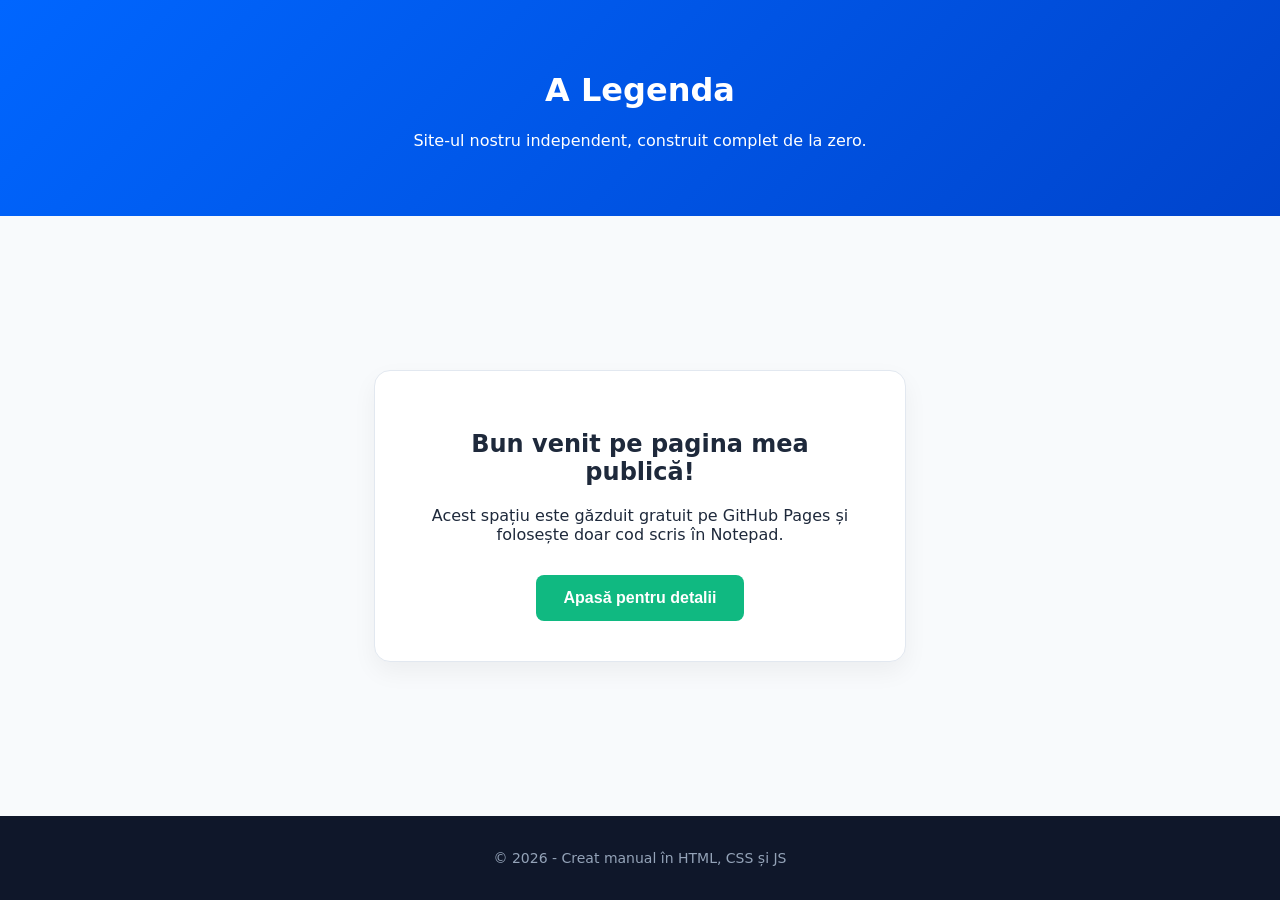
==== alegenza2/index.html @ 2456ec84 "Add files via upload" ====
<!DOCTYPE html>
<html lang="ro">
<head>
    <meta charset="UTF-8">
    <meta name="viewport" content="width=device-width, initial-scale=1.0">
    <title>A Legenda | Site Manual</title>
    <link rel="stylesheet" href="stil.css">
</head>
<body>

    <header>
        <h1>A Legenda</h1>
        <p>Site-ul nostru independent, construit complet de la zero.</p>
    </header>

    <main class="zona-principala">
        <div class="cutie-prezentare">
            <h2>Bun venit pe pagina mea publică!</h2>
            <p>Acest spațiu este găzduit gratuit pe GitHub Pages și folosește doar cod scris în Notepad.</p>
            <button id="butonInteractiune">Apasă pentru detalii</button>
            <p id="mesajAscuns" class="ascuns">✨ Minunat! Logica JavaScript funcționează perfect!</p>
        </div>
    </main>

    <footer>
        <p>&copy; 2026 - Creat manual în HTML, CSS și JS</p>
    </footer>

    <script src="logica.js"></script>
</body>
</html>
---- alegenza2/stil.css ----
body {
    font-family: 'Segoe UI', system-ui, sans-serif;
    margin: 0;
    padding: 0;
    background-color: #f8fafc;
    color: #1e293b;
    display: flex;
    flex-direction: column;
    min-height: 100vh;
}

header {
    background: linear-gradient(135deg, #0066ff, #0044cc);
    color: white;
    text-align: center;
    padding: 50px 20px;
}

.zona-principala {
    flex: 1;
    display: flex;
    justify-content: center;
    align-items: center;
    padding: 30px;
}

.cutie-prezentare {
    background: white;
    padding: 40px;
    border-radius: 16px;
    box-shadow: 0 10px 25px rgba(0, 0, 0, 0.05);
    text-align: center;
    max-width: 450px;
    border: 1px solid #e2e8f0;
}

button {
    background-color: #10b981;
    color: white;
    border: none;
    padding: 14px 28px;
    font-size: 16px;
    font-weight: 600;
    border-radius: 8px;
    cursor: pointer;
    transition: all 0.2s;
    margin-top: 15px;
}

button:hover {
    background-color: #059669;
    transform: translateY(-2px);
}

.ascuns {
    display: none;
    color: #10b981;
    font-weight: bold;
    margin-top: 20px;
    font-size: 15px;
}

footer {
    text-align: center;
    padding: 20px;
    background-color: #0f172a;
    color: #94a3b8;
    font-size: 14px;
}
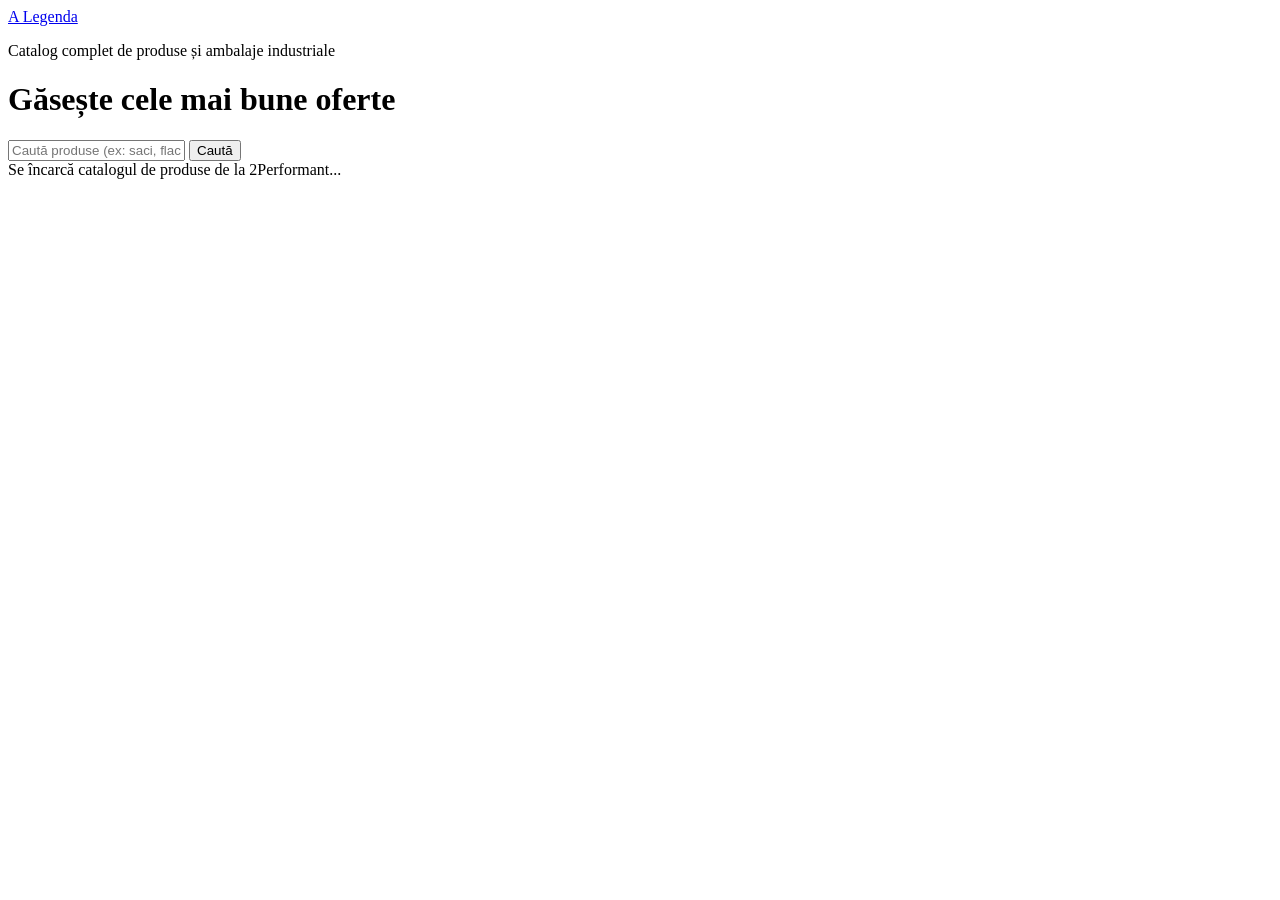
==== commit 73fad69e: "Add files via upload" ====
--- a/alegenza2/index.html
+++ b/alegenza2/index.html
@@ -3,28 +3,30 @@
 <head>
     <meta charset="UTF-8">
     <meta name="viewport" content="width=device-width, initial-scale=1.0">
-    <title>A Legenda | Site Manual</title>
+    <title>A LEGENDA | Oferte Standard și Industriale</title>
     <link rel="stylesheet" href="stil.css">
 </head>
 <body>
 
     <header>
-        <h1>A Legenda</h1>
-        <p>Site-ul nostru independent, construit complet de la zero.</p>
+        <a href="index.html" class="logo">A Legenda</a>
+        <p>Catalog complet de produse și ambalaje industriale</p>
     </header>
 
-    <main class="zona-principala">
-        <div class="cutie-prezentare">
-            <h2>Bun venit pe pagina mea publică!</h2>
-            <p>Acest spațiu este găzduit gratuit pe GitHub Pages și folosește doar cod scris în Notepad.</p>
-            <button id="butonInteractiune">Apasă pentru detalii</button>
-            <p id="mesajAscuns" class="ascuns">✨ Minunat! Logica JavaScript funcționează perfect!</p>
+    <div class="hero">
+        <h1>Găsește cele mai bune oferte</h1>
+        <div class="search-container">
+            <input type="text" id="searchInput" class="search-input" placeholder="Caută produse (ex: saci, flacon, borcan)...">
+            <button onclick="handleSearch()" class="search-btn">Caută</button>
         </div>
-    </main>
+    </div>
 
-    <footer>
-        <p>&copy; 2026 - Creat manual în HTML, CSS și JS</p>
-    </footer>
+    <div class="main-layout">
+        <div class="content-area">
+            <div id="resultsCount" class="results-count">Se încarcă catalogul de produse de la 2Performant...</div>
+            <div id="productsGrid" class="products-grid"></div>
+        </div>
+    </div>
 
     <script src="logica.js"></script>
 </body>
--- a/alegenza2/stil.css
+++ b/alegenza2/stil.css
@@ -1,69 +1,93 @@
-body {
-    font-family: 'Segoe UI', system-ui, sans-serif;
-    margin: 0;
-    padding: 0;
-    background-color: #f8fafc;
-    color: #1e293b;
-    display: flex;
-    flex-direction: column;
-    min-height: 100vh;
+let allProducts = [];
+let currentSearch = "";
+
+// Aici este linkul tău de la 2Performant configurat direct în cod
+const xmlUrl = "https://2performant.com";
+// Folosim un serviciu gratuit (proxy) care deblochează securitatea CORS pe GitHub Pages
+const proxyUrl = "https://allorigins.win" + encodeURIComponent(xmlUrl);
+
+document.addEventListener("DOMContentLoaded", () => {
+    incarcaProduse();
+
+    document.getElementById("searchInput").addEventListener("keyup", (e) => {
+        if (e.key === "Enter") handleSearch();
+    });
+});
+
+function incarcaProduse() {
+    fetch(proxyUrl)
+    .then(res => {
+        if (!res.ok) throw new Error("Eroare de rețea");
+        return res.json();
+    })
+    .then(data => {
+        let parser = new DOMParser();
+        let xmlDoc = parser.parseFromString(data.contents, "text/xml");
+        let items = xmlDoc.getElementsByTagName("item");
+        allProducts = [];
+        
+        for (let item of items) {
+            // Extreagem elementele corecte din feed-ul tău XML
+            let title = item.getElementsByTagName("title")[0]?.textContent || '';
+            let price = item.getElementsByTagName("price")[0]?.textContent || '';
+            let old_price = item.getElementsByTagName("old_price")[0]?.textContent || '';
+            let category = item.getElementsByTagName("category")[0]?.textContent || '';
+            let brand = item.getElementsByTagName("brand")[0]?.textContent || '';
+            let aff_code = item.getElementsByTagName("aff_code")[0]?.textContent || '';
+            
+            allProducts.push({ title, price, old_price, category, brand, aff_code });
+        }
+        
+        renderProducts();
+    })
+    .catch(e => {
+        document.getElementById("resultsCount").innerText = "Eroare la încărcarea automată a produselor. Reîncărcați pagina.";
+        console.error(e);
+    });
 }
 
-header {
-    background: linear-gradient(135deg, #0066ff, #0044cc);
-    color: white;
-    text-align: center;
-    padding: 50px 20px;
+function handleSearch() {
+    currentSearch = document.getElementById("searchInput").value.toLowerCase().trim();
+    renderProducts();
 }
 
-.zona-principala {
-    flex: 1;
-    display: flex;
-    justify-content: center;
-    align-items: center;
-    padding: 30px;
+function renderProducts() {
+    const grid = document.getElementById("productsGrid");
+    
+    const filtered = allProducts.filter(p => {
+        return !currentSearch || p.title.toLowerCase().includes(currentSearch);
+    });
+
+    document.getElementById("resultsCount").innerText = `Am găsit ${filtered.length} produse active în catalog`;
+
+    if (filtered.length === 0) {
+        grid.innerHTML = '<div style="grid-column: 1/-1; text-align: center; padding: 40px; color: #64748b;">Niciun produs găsit. Încearcă alte cuvinte cheie.</div>';
+        return;
+    }
+
+    grid.innerHTML = filtered.map(p => {
+        let label = "PRODUS";
+        if (p.title.toLowerCase().includes("sac")) label = "SAC MENAJER";
+        if (p.title.toLowerCase().includes("flacon") || p.title.toLowerCase().includes("pet")) label = "RECIPIENT / PET";
+        if (p.title.toLowerCase().includes("borcan")) label = "BORCAN STICLĂ";
+        if (p.title.toLowerCase().includes("pungi")) label = "PUNGI ALIMENTARE";
+
+        return `
+            <div class="product-card">
+                <div class="image-container">
+                    <div class="image-placeholder">
+                        <span>${label}</span>
+                    </div>
+                </div>
+                <div class="product-info">
+                    <div class="product-brand">${p.brand || 'BagsToDoor'}</div>
+                    <h4 class="product-title" title="${p.title}">${p.title}</h4>
+                    <div class="price-row">
+                        <span class="current-price">${p.price} RON</span>
+                    </div>
+                    <a href="${p.aff_code}" target="_blank" rel="noopener noreferrer" class="view-btn">Vezi Oferta</a>
+                </div>
+            </div>
+        `;
+    }).join('');
 }
-
-.cutie-prezentare {
-    background: white;
-    padding: 40px;
-    border-radius: 16px;
-    box-shadow: 0 10px 25px rgba(0, 0, 0, 0.05);
-    text-align: center;
-    max-width: 450px;
-    border: 1px solid #e2e8f0;
-}
-
-button {
-    background-color: #10b981;
-    color: white;
-    border: none;
-    padding: 14px 28px;
-    font-size: 16px;
-    font-weight: 600;
-    border-radius: 8px;
-    cursor: pointer;
-    transition: all 0.2s;
-    margin-top: 15px;
-}
-
-button:hover {
-    background-color: #059669;
-    transform: translateY(-2px);
-}
-
-.ascuns {
-    display: none;
-    color: #10b981;
-    font-weight: bold;
-    margin-top: 20px;
-    font-size: 15px;
-}
-
-footer {
-    text-align: center;
-    padding: 20px;
-    background-color: #0f172a;
-    color: #94a3b8;
-    font-size: 14px;
-}
